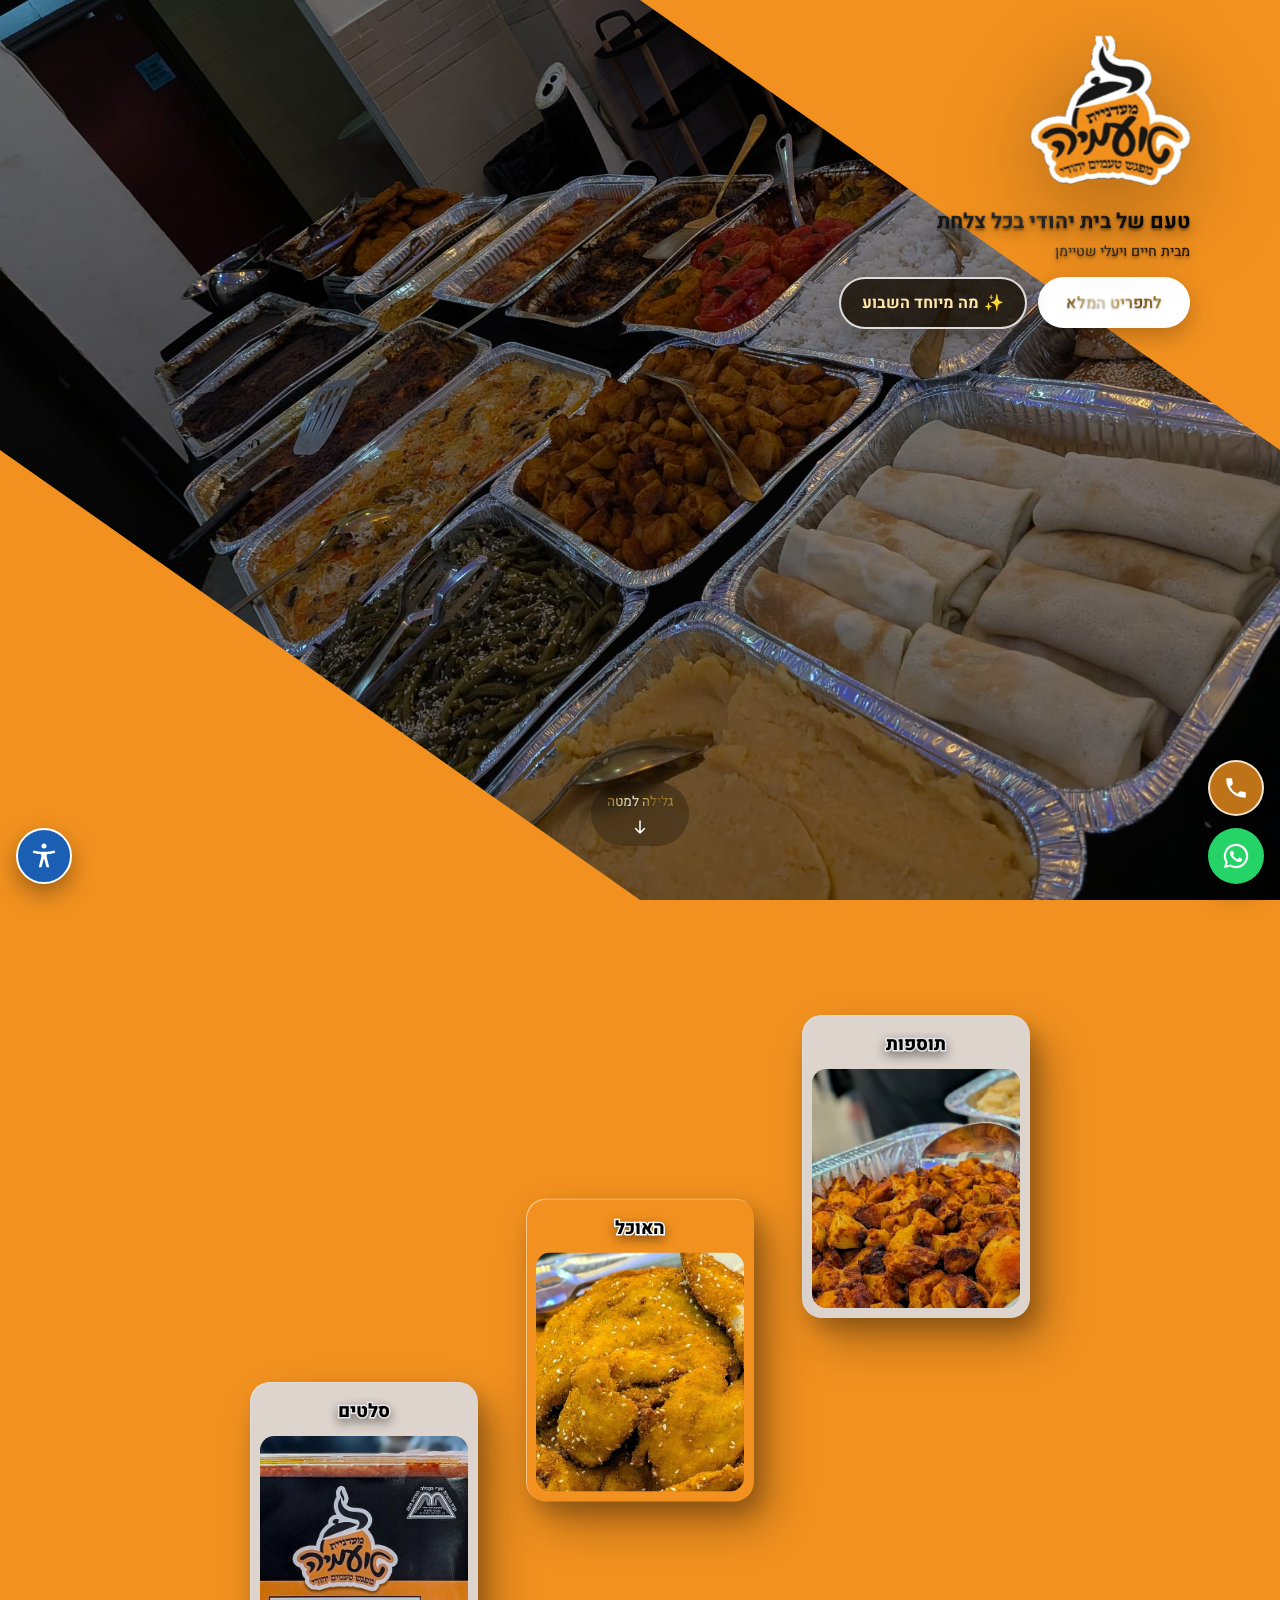
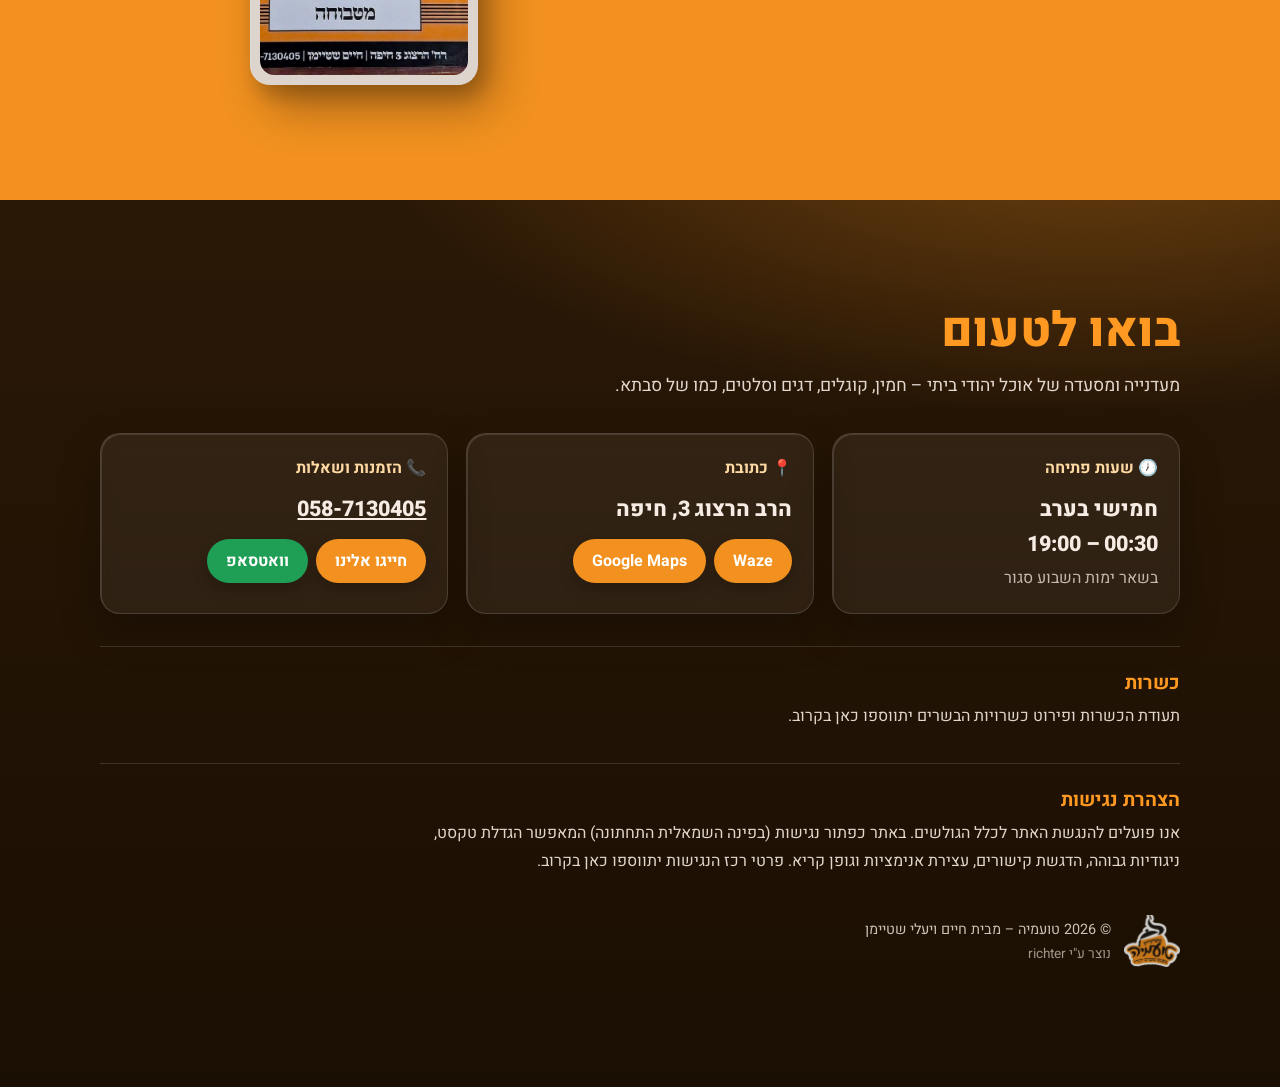
==== index.html @ 944317a4 "Add files via upload" ====
<!doctype html>
<html lang="he" dir="rtl">
<head>
  <meta charset="UTF-8" />
  <meta name="viewport" content="width=device-width, initial-scale=1, viewport-fit=cover" />
  <title>טועמיה | מעדנייה ומסעדה – טעם של בית יהודי, חיפה</title>
  <meta name="description" content="טועמיה – מעדנייה ומסעדה בחיפה. חמין, קוגלים, דגים, הרינג וסלטים ביתיים. פתוח בחמישי בערב 19:00–00:30, הרב הרצוג 3 חיפה." />
  <meta name="theme-color" content="#bf7318" />

  <!-- Share preview (WhatsApp / Facebook). Once the site has a domain, change
       og:image to a full address, e.g. https://example.co.il/img-og-image.jpg -->
  <meta property="og:type" content="restaurant" />
  <meta property="og:locale" content="he_IL" />
  <meta property="og:site_name" content="טועמיה" />
  <meta property="og:title" content="טועמיה – טעם של בית יהודי בכל צלחת" />
  <meta property="og:description" content="חמין, קוגלים, דגים וסלטים ביתיים. חמישי בערב 19:00–00:30 · הרב הרצוג 3, חיפה" />
  <meta property="og:image" content="img-og-image.jpg" />
  <meta property="og:image:width" content="1200" />
  <meta property="og:image:height" content="630" />
  <meta name="twitter:card" content="summary_large_image" />

  <link rel="icon" type="image/png" sizes="32x32" href="img-favicon-32.png" />
  <link rel="icon" type="image/png" sizes="192x192" href="img-icon-192.png" />
  <link rel="apple-touch-icon" href="img-apple-touch-icon.png" />

  <link rel="preconnect" href="https://fonts.googleapis.com" />
  <link rel="preconnect" href="https://fonts.gstatic.com" crossorigin />
  <link href="https://fonts.googleapis.com/css2?family=Heebo:wght@400;500;600;700;800&display=swap" rel="stylesheet" />
  <link rel="stylesheet" href="style.css" />

  <!-- Apply the saved language + accessibility choices before first paint, so
       the page never flashes in the wrong language / text size. -->
  <script>
    (function () {
      try {
        var lang = localStorage.getItem("toameya-lang");
        if (lang === "en") {
          document.documentElement.lang = "en";
          document.documentElement.dir = "ltr";
        }
        var a11y = JSON.parse(localStorage.getItem("toameya-a11y") || "{}");
        var root = document.documentElement;
        if (a11y.size) root.setAttribute("data-text-size", String(a11y.size));
        ["contrast", "links", "motion", "readable"].forEach(function (k) {
          if (a11y[k]) root.classList.add("a11y-" + k);
        });
      } catch (e) {}
    })();
  </script>

  <script type="application/ld+json">
  {
    "@context": "https://schema.org",
    "@type": "Restaurant",
    "name": "טועמיה – מעדנייה ומסעדה",
    "alternateName": "Toameya",
    "slogan": "טעם של בית יהודי בכל צלחת",
    "image": "img-og-image.jpg",
    "logo": "img-logo.png",
    "telephone": "+972-58-713-0405",
    "servesCuisine": ["Jewish", "Israeli", "Kosher"],
    "address": {
      "@type": "PostalAddress",
      "streetAddress": "הרב הרצוג 3",
      "addressLocality": "חיפה",
      "addressCountry": "IL"
    },
    "openingHoursSpecification": [
      { "@type": "OpeningHoursSpecification", "dayOfWeek": "Thursday", "opens": "19:00", "closes": "23:59" },
      { "@type": "OpeningHoursSpecification", "dayOfWeek": "Friday", "opens": "00:00", "closes": "00:30" }
    ],
    "hasMenu": "index.html#food"
  }
  </script>
</head>
<body>

  <a class="skip-link" href="#main" data-i18n="skip">דלג לתוכן הראשי</a>

  <header class="site-nav" id="siteNav">
    <button type="button" class="site-nav__hamburger" id="navHamburger" aria-label="תפריט ניווט" data-i18n-attr="aria-label:navMenu" aria-expanded="false" aria-controls="navDrawer">
      <span></span>
      <span></span>
      <span></span>
    </button>

    <div class="site-nav__actions">
      <button type="button" class="nav-icon-btn" id="searchOpen" aria-label="חיפוש מנה" data-i18n-attr="aria-label:searchOpen" aria-haspopup="dialog">
        <svg width="22" height="22" viewBox="0 0 24 24" fill="none" aria-hidden="true"><circle cx="11" cy="11" r="7" stroke="currentColor" stroke-width="2"/><path d="m20 20-4-4" stroke="currentColor" stroke-width="2" stroke-linecap="round"/></svg>
      </button>
      <button type="button" class="nav-lang-btn" data-lang-toggle aria-label="Switch to English" lang="en">EN</button>
    </div>
  </header>

  <!-- Lives outside the hero so it can detach from the page's normal scroll
       and fly (fixed position, JS-driven transform) from its hero spot up
       to the nav bar as you scroll. Click = back to the top. -->
  <a class="flying-logo" id="flyingLogo" href="#top" aria-label="טועמיה – חזרה לראש העמוד" data-i18n-attr="aria-label:logoHome">
    <img src="img-logo.png" alt="" width="451" height="424" />
  </a>

  <main id="main">

    <section class="hero" id="top">
      <img
        class="hero__image"
        src="img-hero-buffet.jpg"
        alt="מבחר מנות ממטבח טועמיה - אורז, ירקות, בשרים ותוספות"
        data-i18n-attr="alt:heroAlt"
      />

      <div class="hero__panel hero__panel--leave" aria-hidden="true"></div>
      <div class="hero__panel hero__panel--stay" aria-hidden="true"></div>

      <div class="hero__content">
        <div class="hero__logo-anchor" id="heroLogoAnchor" aria-hidden="true"></div>
        <h1 class="visually-hidden" data-i18n="siteName">טועמיה – מעדנייה ומסעדה</h1>
        <p class="hero__quote text-glass-black" data-i18n="heroQuote">טעם של בית יהודי בכל צלחת</p>
        <p class="hero__credit text-glass-black" data-i18n="heroCredit">מבית חיים ויעלי שטיימן</p>
        <div class="hero__buttons">
          <a class="hero__cta" href="#highlights"><span class="text-glass-gold" data-i18n="heroCta">לתפריט המלא</span></a>
          <button type="button" class="hero__special" id="specialBtn" data-drawer-trigger data-title="מה מיוחד השבוע" data-body="">
            <span aria-hidden="true">✨</span> <span data-i18n="specialBtn">מה מיוחד השבוע</span>
          </button>
        </div>
      </div>

      <a class="hero__scroll" href="#highlights" aria-label="גלילה לתפריט" data-i18n-attr="aria-label:scrollAria">
        <span class="text-glass-gold" data-i18n="scrollDown">גלילה למטה</span>
        <svg width="18" height="18" viewBox="0 0 24 24" fill="none" aria-hidden="true">
          <path d="M12 4v16m0 0-6-6m6 6 6-6" stroke="currentColor" stroke-width="2" stroke-linecap="round" stroke-linejoin="round"/>
        </svg>
      </a>
    </section>

    <section class="card-fan" id="highlights" aria-labelledby="highlightsTitle">
      <h2 class="visually-hidden" id="highlightsTitle" data-i18n="ourMenus">התפריטים שלנו</h2>
      <img class="card-fan__bg" src="img-venue.jpg" alt="" aria-hidden="true" />
      <div class="card-fan__overlay" aria-hidden="true"></div>

      <div class="card-fan__panel card-fan__panel--tl" aria-hidden="true"></div>
      <div class="card-fan__panel card-fan__panel--br" aria-hidden="true"></div>

      <img class="card-fan__logo" src="img-logo.png" alt="" aria-hidden="true" />

      <div class="card-fan__stack reveal">
        <a class="card-fan__card card-fan__card--side card-fan__card--right" href="#extras" data-menu-open="extras">
          <img class="card-fan__photo" src="menu-roast-potatoes.jpg" alt="" loading="lazy" />
          <span class="card-fan__label" data-i18n="menu_extras">תוספות</span>
        </a>

        <a class="card-fan__card card-fan__card--main" href="#food" data-menu-open="food">
          <img class="card-fan__photo" src="menu-schnitzel.jpg" alt="" loading="lazy" />
          <span class="card-fan__label" data-i18n="menu_food">האוכל</span>
        </a>

        <a class="card-fan__card card-fan__card--side card-fan__card--left" href="#salads" data-menu-open="salads">
          <img class="card-fan__photo" src="menu-matbucha.jpg" alt="" loading="lazy" />
          <span class="card-fan__label" data-i18n="menu_salads">סלטים</span>
        </a>
      </div>
    </section>

    <section class="info" id="about" aria-labelledby="aboutTitle">
      <div class="info__inner">
        <h2 class="info__title" id="aboutTitle" data-i18n="aboutTitle">בואו לטעום</h2>
        <p class="info__lead" data-i18n="aboutLead">מעדנייה ומסעדה של אוכל יהודי ביתי – חמין, קוגלים, דגים וסלטים, כמו של סבתא.</p>

        <div class="info__grid">
          <article class="info-card">
            <h3 class="info-card__title"><span aria-hidden="true">🕖</span> <span data-i18n="hoursTitle">שעות פתיחה</span></h3>
            <p class="info-card__big" data-i18n="hoursDay">חמישי בערב</p>
            <p class="info-card__big"><bdi dir="ltr">19:00 – 00:30</bdi></p>
            <p class="info-card__note" data-i18n="hoursNote">בשאר ימות השבוע סגור</p>
          </article>

          <article class="info-card">
            <h3 class="info-card__title"><span aria-hidden="true">📍</span> <span data-i18n="addressTitle">כתובת</span></h3>
            <p class="info-card__big" data-i18n="address">הרב הרצוג 3, חיפה</p>
            <div class="info-card__buttons">
              <a class="pill-btn" href="https://waze.com/ul?q=%D7%94%D7%A8%D7%91%20%D7%94%D7%A8%D7%A6%D7%95%D7%92%203%20%D7%97%D7%99%D7%A4%D7%94&amp;navigate=yes" target="_blank" rel="noopener">Waze<span class="visually-hidden" data-i18n="newTab"> (נפתח בחלון חדש)</span></a>
              <a class="pill-btn" href="https://www.google.com/maps/search/?api=1&amp;query=%D7%94%D7%A8%D7%91+%D7%94%D7%A8%D7%A6%D7%95%D7%92+3+%D7%97%D7%99%D7%A4%D7%94" target="_blank" rel="noopener">Google Maps<span class="visually-hidden" data-i18n="newTab"> (נפתח בחלון חדש)</span></a>
            </div>
          </article>

          <article class="info-card">
            <h3 class="info-card__title"><span aria-hidden="true">📞</span> <span data-i18n="contactTitle">הזמנות ושאלות</span></h3>
            <p class="info-card__big"><a href="tel:+972587130405" dir="ltr">058-7130405</a></p>
            <div class="info-card__buttons">
              <a class="pill-btn" href="tel:+972587130405" data-i18n="callUs">חייגו אלינו</a>
              <a class="pill-btn pill-btn--wa" href="https://wa.me/972587130405" data-whatsapp target="_blank" rel="noopener" data-i18n="whatsappUs">וואטסאפ</a>
            </div>
          </article>
        </div>

        <div class="info__extra" id="kashrut">
          <h3 class="info__subtitle" data-i18n="kashrutTitle">כשרות</h3>
          <p data-i18n="kashrutText">תעודת הכשרות ופירוט כשרויות הבשרים יתווספו כאן בקרוב.</p>
        </div>

        <div class="info__extra" id="accessibility">
          <h3 class="info__subtitle" data-i18n="a11yStatementTitle">הצהרת נגישות</h3>
          <p data-i18n="a11yStatementText">אנו פועלים להנגשת האתר לכלל הגולשים. באתר כפתור נגישות (בפינה השמאלית התחתונה) המאפשר הגדלת טקסט, ניגודיות גבוהה, הדגשת קישורים, עצירת אנימציות וגופן קריא. פרטי רכז הנגישות יתווספו כאן בקרוב.</p>
        </div>

        <footer class="info__footer">
          <img src="img-logo.png" alt="" class="info__footer-logo" width="64" height="60" loading="lazy" />
          <div>
            <p>© <span id="year">2026</span> <span data-i18n="footerName">טועמיה – מבית חיים ויעלי שטיימן</span></p>
            <p class="info__credit" data-i18n="madeBy">נוצר ע"י richter</p>
          </div>
        </footer>
      </div>
    </section>

  </main>

  <!-- ====================== Full-screen menu window ====================== -->
  <div class="menu-modal" id="menuModal" role="dialog" aria-modal="true" aria-labelledby="menuModalTitle" hidden>
    <div class="menu-modal__panel" id="menuPanel">
      <header class="menu-modal__header">
        <img class="menu-modal__logo" src="img-logo.png" alt="" width="451" height="424" />
        <h2 class="visually-hidden" id="menuModalTitle"></h2>
        <div class="menu-tabs" role="tablist" aria-label="תפריטים" data-i18n-attr="aria-label:menusAria">
          <button type="button" class="menu-tabs__tab" role="tab" id="tab-food" data-tab="food" aria-controls="menuBody" data-i18n="menu_food">האוכל</button>
          <button type="button" class="menu-tabs__tab" role="tab" id="tab-salads" data-tab="salads" aria-controls="menuBody" data-i18n="menu_salads">סלטים</button>
          <button type="button" class="menu-tabs__tab" role="tab" id="tab-extras" data-tab="extras" aria-controls="menuBody" data-i18n="menu_extras">תוספות</button>
        </div>
        <button type="button" class="menu-modal__close" id="menuClose" aria-label="סגירת התפריט" data-i18n-attr="aria-label:closeMenu">&times;</button>
      </header>
      <div class="menu-modal__body" id="menuBody" role="tabpanel" tabindex="-1"></div>
    </div>
  </div>

  <!-- ============================ Search ============================ -->
  <div class="search-dialog" id="searchDialog" role="dialog" aria-modal="true" aria-labelledby="searchTitle" hidden>
    <div class="search-dialog__backdrop" data-search-close></div>
    <div class="search-dialog__panel">
      <div class="search-dialog__row">
        <h2 class="visually-hidden" id="searchTitle" data-i18n="searchTitle">חיפוש מנה</h2>
        <label class="visually-hidden" for="searchInput" data-i18n="searchLabel">שם המנה</label>
        <input type="search" id="searchInput" class="search-dialog__input" placeholder="חפשו מנה… למשל חציל" data-i18n-attr="placeholder:searchPlaceholder" autocomplete="off" />
        <button type="button" class="search-dialog__close" data-search-close aria-label="סגירה" data-i18n-attr="aria-label:close">&times;</button>
      </div>
      <p class="search-dialog__status" id="searchStatus" aria-live="polite"></p>
      <ul class="search-results" id="searchResults"></ul>
    </div>
  </div>

  <!-- Side drawer – used for "what's special this week" -->
  <div class="side-drawer" id="sideDrawer" role="dialog" aria-modal="true" aria-labelledby="sideDrawerTitle" hidden>
    <div class="side-drawer__backdrop" data-drawer-close></div>
    <div class="side-drawer__panel">
      <button type="button" class="side-drawer__close" data-drawer-close aria-label="סגירה" data-i18n-attr="aria-label:close">&times;</button>
      <h3 id="sideDrawerTitle" class="side-drawer__title"></h3>
      <p id="sideDrawerBody" class="side-drawer__body"></p>
    </div>
  </div>

  <!-- Hamburger navigation -->
  <div class="nav-drawer" id="navDrawer" role="dialog" aria-modal="true" aria-label="תפריט ניווט" data-i18n-attr="aria-label:navMenu" hidden>
    <div class="nav-drawer__backdrop" data-nav-close></div>
    <nav class="nav-drawer__panel">
      <button type="button" class="nav-drawer__close" data-nav-close aria-label="סגירה" data-i18n-attr="aria-label:close">&times;</button>
      <ul class="nav-drawer__list">
        <li><a href="#top" data-i18n="nav_home">בית</a></li>
        <li><a href="#food" data-i18n="menu_food">האוכל</a></li>
        <li><a href="#salads" data-i18n="menu_salads">סלטים</a></li>
        <li><a href="#extras" data-i18n="menu_extras">תוספות</a></li>
        <li><a href="#kashrut" data-i18n="nav_kashrut">כשרות</a></li>
        <li><a href="#about" data-i18n="nav_about">אודות ופרטי התקשרות</a></li>
      </ul>
      <div class="nav-drawer__bottom">
        <button type="button" class="pill-btn" data-lang-toggle lang="en">English</button>
        <a class="pill-btn pill-btn--wa" href="https://wa.me/972587130405" data-whatsapp target="_blank" rel="noopener" data-i18n="whatsappUs">וואטסאפ</a>
      </div>
    </nav>
  </div>

  <!-- ===================== Floating contact buttons ===================== -->
  <div class="float-contact">
    <a class="float-btn float-btn--call" href="tel:+972587130405" aria-label="חיוג לטועמיה 058-7130405" data-i18n-attr="aria-label:callAria">
      <svg viewBox="0 0 24 24" width="26" height="26" aria-hidden="true"><path fill="currentColor" d="M6.6 10.8a15.1 15.1 0 0 0 6.6 6.6l2.2-2.2a1 1 0 0 1 1-.25 11.4 11.4 0 0 0 3.6.57 1 1 0 0 1 1 1V20a1 1 0 0 1-1 1A17 17 0 0 1 3 4a1 1 0 0 1 1-1h3.5a1 1 0 0 1 1 1c0 1.25.2 2.45.57 3.6a1 1 0 0 1-.25 1z"/></svg>
    </a>
    <a class="float-btn float-btn--wa" href="https://wa.me/972587130405" data-whatsapp target="_blank" rel="noopener" aria-label="שליחת הודעת וואטסאפ לטועמיה" data-i18n-attr="aria-label:waAria">
      <svg viewBox="0 0 32 32" width="30" height="30" aria-hidden="true"><path fill="currentColor" d="M16 3a13 13 0 0 0-11.2 19.6L3 29l6.6-1.7A13 13 0 1 0 16 3zm0 23.7a10.7 10.7 0 0 1-5.5-1.5l-.4-.2-3.9 1 1-3.8-.3-.4A10.7 10.7 0 1 1 16 26.7zm5.9-8c-.3-.2-1.9-.9-2.2-1s-.5-.2-.7.2-.8 1-1 1.2-.4.2-.7.1a8.7 8.7 0 0 1-4.3-3.8c-.3-.6.3-.5.9-1.7.1-.2 0-.4 0-.5l-1-2.4c-.3-.6-.5-.5-.7-.5h-.6a1.2 1.2 0 0 0-.9.4 3.6 3.6 0 0 0-1.1 2.7 6.3 6.3 0 0 0 1.3 3.3 14.4 14.4 0 0 0 5.5 4.9c2 .9 2.8.9 3.8.8a3.2 3.2 0 0 0 2.1-1.5 2.6 2.6 0 0 0 .2-1.5c-.1-.1-.3-.2-.6-.3z"/></svg>
    </a>
  </div>

  <!-- ======================= Accessibility menu ======================= -->
  <button type="button" class="a11y-btn" id="a11yOpen" aria-label="תפריט נגישות" data-i18n-attr="aria-label:a11yMenu" aria-expanded="false" aria-controls="a11yPanel">
    <svg viewBox="0 0 24 24" width="30" height="30" aria-hidden="true"><circle cx="12" cy="4" r="2" fill="currentColor"/><path fill="currentColor" d="M20.5 7.5c-2.6.7-5.4 1-8.5 1s-5.9-.3-8.5-1l-.5 1.9c2.1.6 4.4 1 6.8 1.1V13l-2 8h2.2l1.8-6.7h.4L14 21h2.2l-2-8v-2.5c2.4-.1 4.7-.5 6.8-1.1z"/></svg>
  </button>
  <div class="a11y-panel" id="a11yPanel" role="dialog" aria-labelledby="a11yTitle" hidden>
    <div class="a11y-panel__head">
      <h2 id="a11yTitle" data-i18n="a11yMenu">תפריט נגישות</h2>
      <button type="button" class="a11y-panel__close" id="a11yClose" aria-label="סגירה" data-i18n-attr="aria-label:close">&times;</button>
    </div>
    <div class="a11y-panel__size" role="group" aria-labelledby="a11ySizeLabel">
      <span id="a11ySizeLabel" data-i18n="a11yTextSize">גודל טקסט</span>
      <div class="a11y-panel__size-btns">
        <button type="button" data-a11y-size="-1" aria-label="הקטנת טקסט" data-i18n-attr="aria-label:a11ySmaller">א-</button>
        <output id="a11ySizeValue" aria-live="polite">100%</output>
        <button type="button" data-a11y-size="1" aria-label="הגדלת טקסט" data-i18n-attr="aria-label:a11yBigger">א+</button>
      </div>
    </div>
    <button type="button" class="a11y-toggle" data-a11y="contrast" aria-pressed="false"><span aria-hidden="true">◐</span> <span data-i18n="a11yContrast">ניגודיות גבוהה</span></button>
    <button type="button" class="a11y-toggle" data-a11y="links" aria-pressed="false"><span aria-hidden="true">🔗</span> <span data-i18n="a11yLinks">הדגשת קישורים</span></button>
    <button type="button" class="a11y-toggle" data-a11y="motion" aria-pressed="false"><span aria-hidden="true">⏸</span> <span data-i18n="a11yMotion">עצירת אנימציות</span></button>
    <button type="button" class="a11y-toggle" data-a11y="readable" aria-pressed="false"><span aria-hidden="true">Aa</span> <span data-i18n="a11yReadable">גופן קריא</span></button>
    <button type="button" class="a11y-reset" id="a11yReset" data-i18n="a11yReset">איפוס הגדרות</button>
    <a class="a11y-panel__statement" href="#accessibility" data-i18n="a11yStatementTitle">הצהרת נגישות</a>
  </div>

  <script src="menu-data.js"></script>
  <script src="i18n.js"></script>
  <script src="main.js"></script>
  <script src="app.js"></script>
</body>
</html>
---- style.css ----
:root {
  --color-brand: #f2911f;
  --color-brand-dark: #bf7318;
  --color-brand-light: #ff9921;
  --color-cream: #f6ece4;
  --color-on-brand: #ffffff;

  --font-body: "Heebo", "Segoe UI", system-ui, sans-serif;

  --hero-split-duration: 1.2s;
  --hero-split-ease: cubic-bezier(0.65, 0, 0.35, 1);
}

* {
  box-sizing: border-box;
}

html,
body {
  margin: 0;
  padding: 0;
  height: 100%;
}

html {
  scroll-behavior: smooth;
  scroll-snap-type: y proximity;
}

@media (prefers-reduced-motion: reduce) {
  html {
    scroll-behavior: auto;
    scroll-snap-type: none;
  }
}

/* Each full-screen section snaps gently into place as you scroll past it. */
.hero,
.card-fan,
.content-page {
  scroll-snap-align: start;
}

/* Sections fade + rise into view the first time they cross into the
   viewport - whether you scroll normally or click a button that scrolls
   to them - so moving to the next section feels like a deliberate
   transition rather than a flat cut. Toggled by IntersectionObserver in
   main.js. */
.reveal {
  opacity: 0;
  transform: translateY(28px);
  transition: opacity 0.8s ease, transform 0.8s ease;
}

.reveal.is-visible {
  opacity: 1;
  transform: translateY(0);
}

@media (prefers-reduced-motion: reduce) {
  .reveal {
    opacity: 1;
    transform: none;
    transition: none;
  }
}

body {
  direction: rtl;
  font-family: var(--font-body);
  background: var(--color-brand-dark);
  color: var(--color-cream);
}

/* ---------- Hero ---------- */

.hero {
  position: relative;
  min-height: 100%;
  overflow: hidden;
  isolation: isolate;
  background: var(--color-brand-dark);
}

.hero__image {
  position: absolute;
  inset: 0;
  width: 100%;
  height: 100%;
  object-fit: cover;
  object-position: 60% 45%;
  z-index: 0;
}

/* Two color panels cover the whole hero on load, then split apart along the
   top-left -> bottom-right diagonal. Both use the same 4-point winding order
   so the browser can interpolate clip-path smoothly between them. */

.hero__panel {
  position: absolute;
  inset: 0;
  z-index: 1;
  will-change: clip-path, transform, opacity;
}

.hero__panel--stay {
  background: var(--color-brand);
  clip-path: polygon(50% 0%, 100% 0%, 100% 50%, 100% 50%);
  animation: heroTearTR var(--hero-split-duration) var(--hero-split-ease) both;
}

.hero__panel--leave {
  background: var(--color-brand);
  clip-path: polygon(0% 50%, 50% 100%, 0% 100%, 0% 100%);
  animation: heroTearBL var(--hero-split-duration) var(--hero-split-ease) both;
}

/* Both panels start as one solid color covering the whole hero, then tear
   apart along the top-left -> bottom-right diagonal: at the halfway point
   they meet exactly on that diagonal (the "rip"), then each one keeps
   retreating into its own corner, opening a diagonal band that reveals the
   photo while a triangle of color stays in both corners. */

@keyframes heroTearTR {
  0% {
    clip-path: polygon(0% 0%, 100% 0%, 100% 100%, 0% 100%);
  }
  50% {
    clip-path: polygon(0% 0%, 100% 0%, 100% 100%, 100% 100%);
  }
  100% {
    clip-path: polygon(50% 0%, 100% 0%, 100% 50%, 100% 50%);
  }
}

@keyframes heroTearBL {
  0% {
    clip-path: polygon(0% 0%, 100% 0%, 100% 100%, 0% 100%);
  }
  50% {
    clip-path: polygon(0% 0%, 100% 100%, 100% 100%, 0% 100%);
  }
  100% {
    clip-path: polygon(0% 50%, 50% 100%, 0% 100%, 0% 100%);
  }
}

@media (prefers-reduced-motion: reduce) {
  .hero__panel--stay,
  .hero__panel--leave {
    animation: none;
  }
  .hero__panel--stay {
    clip-path: polygon(50% 0%, 100% 0%, 100% 50%, 100% 50%);
  }
  .hero__panel--leave {
    clip-path: polygon(0% 50%, 50% 100%, 0% 100%, 0% 100%);
  }
}

/* Content lives inside the triangular panel that stays (top-right),
   clear of the diagonal seam. */

.hero__content {
  position: absolute;
  z-index: 2;
  top: 4%;
  right: 7%;
  width: min(80vw, 30rem);
  text-align: right;
  animation: heroContentIn 0.8s ease-out 0.75s both;
}

@keyframes heroContentIn {
  from {
    opacity: 0;
    transform: translateY(10px);
  }
  to {
    opacity: 1;
    transform: translateY(0);
  }
}

@media (prefers-reduced-motion: reduce) {
  .hero__content {
    animation: none;
  }
}

/* Invisible spacer: reserves the exact spot/size the logo used to occupy
   here, so the layout doesn't shift now that the real logo is a
   fixed-position element (.flying-logo) living outside the hero. Its rect
   is measured in main.js as the animation's start point. */
.hero__logo-anchor {
  width: clamp(110px, 13vw, 160px);
  height: clamp(110px, 13vw, 160px);
  margin: 0 0 0.6rem auto;
  visibility: hidden;
}

/* The real logo: fixed to the viewport so it can detach from normal
   scrolling. Its own CSS position/size here IS the nav-bar target - js/
   main.js computes a transform that starts it at the hero spot (matching
   .hero__logo-anchor) and animates it down to "no transform" (this exact
   spot) as you scroll, then keeps shrinking it slightly further per the
   nav-shrink behavior. */
.flying-logo {
  position: fixed;
  top: 9px;
  right: calc(5% + 46px);
  width: 46px;
  height: auto;
  z-index: 60;
  transform-origin: center;
  filter: drop-shadow(0 6px 14px rgba(0, 0, 0, 0.35));
  pointer-events: none;
  transition: opacity 0.3s ease;
  display: block;
  border-radius: 8px;
}

.flying-logo img {
  display: block;
  width: 100%;
  height: auto;
}

.flying-logo.is-landed {
  pointer-events: auto;
}

/* English (LTR): the hamburger moves to the left edge and the logo takes
   the spot the hamburger had on the right. */
[dir="ltr"] .flying-logo {
  right: 5%;
}

.hero__quote {
  margin: 0 0 0.3rem;
  font-size: clamp(1rem, 1.7vw, 1.3rem);
  font-weight: 700;
}

.hero__credit {
  margin: 0 0 0.9rem;
  font-size: clamp(0.8rem, 1.1vw, 0.95rem);
  font-weight: 500;
  opacity: 0.85;
}

.hero__buttons {
  display: flex;
  flex-wrap: wrap;
  gap: 0.7rem;
  align-items: center;
}

.hero__cta {
  display: inline-block;
  padding: 0.85rem 1.75rem;
  border-radius: 999px;
  background: var(--color-on-brand);
  color: var(--color-brand-dark);
  font-weight: 600;
  text-decoration: none;
  box-shadow: 0 8px 24px rgba(0, 0, 0, 0.25);
  transition: transform 0.2s ease, box-shadow 0.2s ease;
}

.hero__cta:hover,
.hero__cta:focus-visible {
  transform: translateY(-2px);
  box-shadow: 0 10px 28px rgba(0, 0, 0, 0.3);
}

/* A metallic, glassy gold finish for text: a banded gradient (dark gold ->
   pale shine -> dark gold) clipped to the glyphs themselves, so the text
   reads like gold catching the light rather than a flat color. */
.text-glass-gold {
  /* background-IMAGE, not the "background" shorthand - the shorthand would
     reset background-color to transparent too, wiping out a solid button
     background (e.g. .hero__cta) that this class is combined with. */
  background-image: linear-gradient(100deg, #8a6215 0%, #f9df9b 22%, #fffbea 40%, #f2ca63 55%, #8a6215 75%, #d9b34c 100%);
  background-clip: text;
  -webkit-background-clip: text;
  color: transparent;
  -webkit-text-fill-color: transparent;
  text-shadow: 0 1px 2px rgba(0, 0, 0, 0.3);
}

/* A glossy black-glass finish: a dark banded gradient with a faint sheen,
   plus a stacked shadow for real depth against the bright orange page. */
.text-glass-black {
  background-image: linear-gradient(100deg, #000000 0%, #3a3a3a 25%, #1a1a1a 45%, #4a4a4a 65%, #000000 100%);
  background-clip: text;
  -webkit-background-clip: text;
  color: transparent;
  -webkit-text-fill-color: transparent;
  text-shadow: 0 2px 3px rgba(0, 0, 0, 0.5), 0 6px 14px rgba(0, 0, 0, 0.35);
}

.hero__scroll {
  position: absolute;
  z-index: 2;
  bottom: 6%;
  left: 50%;
  translate: -50% 0;
  scale: 1;
  display: flex;
  flex-direction: column;
  align-items: center;
  gap: 0.4rem;
  color: var(--color-on-brand);
  text-decoration: none;
  font-size: 0.85rem;
  font-weight: 500;
  padding: 0.6rem 1rem;
  border-radius: 999px;
  background: rgba(0, 0, 0, 0.25);
  backdrop-filter: blur(4px);
  cursor: pointer;
  transition: scale 0.25s ease, background-color 0.25s ease;
  --bounce-duration: 2.2s;
  --bounce-travel: 6px;
  animation: heroContentIn 0.8s ease-out 1s both,
    heroBounce var(--bounce-duration) ease-in-out 1.8s infinite;
}

.hero__scroll:hover,
.hero__scroll:focus-visible {
  scale: 1.15;
  background: rgba(0, 0, 0, 0.4);
  --bounce-duration: 0.7s;
  --bounce-travel: 10px;
}

.hero__scroll svg {
  transition: translate 0.25s ease;
}

.hero__scroll:hover svg,
.hero__scroll:focus-visible svg {
  translate: 0 3px;
}

@keyframes heroBounce {
  0%,
  100% {
    translate: -50% 0;
  }
  50% {
    translate: -50% var(--bounce-travel);
  }
}

@media (prefers-reduced-motion: reduce) {
  .hero__scroll {
    animation: none;
  }
  .hero__scroll:hover,
  .hero__scroll:focus-visible {
    scale: 1;
  }
}

@media (max-width: 640px) {
  .hero__content {
    top: auto;
    bottom: 17%;
    right: 6%;
    left: 6%;
    width: auto;
    text-align: center;
  }

  .hero__logo-anchor {
    margin-inline: auto;
  }

  .hero__buttons {
    justify-content: center;
  }

  .hero__panel--stay {
    clip-path: polygon(50% 0%, 100% 0%, 100% 50%, 100% 50%);
  }
}

/* ---------- Card fan (highlights) ---------- */

.card-fan {
  position: relative;
  min-height: 100%;
  overflow: hidden;
  display: flex;
  align-items: center;
  justify-content: center;
  isolation: isolate;
}

.card-fan__bg {
  position: absolute;
  inset: 0;
  width: 100%;
  height: 100%;
  object-fit: cover;
  /* Scaled up so the blurred edges are cropped out of view. */
  transform: scale(1.15);
  filter: blur(10px);
  z-index: 0;
}

.card-fan__overlay {
  position: absolute;
  inset: 0;
  z-index: 1;
  background: linear-gradient(
    180deg,
    rgba(191, 115, 24, 0.75) 0%,
    rgba(191, 115, 24, 0.55) 100%
  );
}

/* Same tear effect as the hero, mirrored (opens top-right -> bottom-left
   instead of top-left -> bottom-right). Fully covers the photo by default;
   main.js drives it via clip-path in lockstep with the hero's own
   closing tear, using one shared scroll position for both, so opening and
   closing are always perfectly synced across the two sections. */
.card-fan__panel {
  position: absolute;
  inset: 0;
  z-index: 2;
  background: var(--color-brand);
  clip-path: polygon(0% 0%, 100% 0%, 100% 100%, 0% 100%);
}

@media (prefers-reduced-motion: reduce) {
  .card-fan__panel--tl {
    clip-path: polygon(0% 0%, 50% 0%, 0% 50%, 0% 50%);
  }
  .card-fan__panel--br {
    clip-path: polygon(100% 50%, 100% 50%, 100% 100%, 50% 100%);
  }
}

/* Same spot/size/shadow as the hero's own logo, mirrored to the left.
   Starts stuck against the left edge of the page and, once the section has
   opened (.is-visible, toggled by the IntersectionObserver in main.js),
   springs free and snaps into its resting spot - the overshoot easing is
   what sells the "peeling off / unstuck" feel rather than a plain slide. */
.card-fan__logo {
  position: absolute;
  z-index: 4;
  top: 4%;
  left: 7%;
  width: clamp(110px, 13vw, 160px);
  height: auto;
  filter: drop-shadow(0 6px 14px rgba(0, 0, 0, 0.35));
  transform: translateX(-260%);
  transition: transform 0.9s cubic-bezier(0.34, 1.56, 0.64, 1);
}

.card-fan.is-visible .card-fan__logo {
  transform: translateX(0);
}

@media (prefers-reduced-motion: reduce) {
  .card-fan__logo {
    transform: none;
    transition: none;
  }
}

.card-fan__stack {
  position: relative;
  z-index: 3;
  /* Bigger again so the three corner cards can sit further apart. */
  width: min(98vw, 46rem);
  height: clamp(480px, 56vw, 620px);
}

.card-fan__card {
  position: absolute;
  display: block;
  /* +3% over the previous clamp(179px, 23.1vw, 221px) / clamp(242px, 31.5vw, 294px). */
  width: clamp(184px, 23.8vw, 228px);
  height: clamp(249px, 32.4vw, 303px);
  border: none;
  border-radius: 1.25rem;
  background: var(--color-cream);
  color: var(--color-brand-dark);
  font-family: inherit;
  font-size: 1.1rem;
  font-weight: 600;
  text-decoration: none;
  cursor: pointer;
  scale: 1;
  /* Glassy shadow, directional: light reads as coming from the top-left,
     casting the shadow down toward the bottom-right (positive x/y offsets),
     with a bright inset edge hugging the top-left to match. */
  box-shadow: 16px 24px 46px rgba(0, 0, 0, 0.3), 7px 11px 20px rgba(0, 0, 0, 0.2),
    inset 1px 1px 0 rgba(255, 255, 255, 0.45);
  transition: scale 0.3s ease, box-shadow 0.3s ease, filter 0.3s ease;
}

/* Three separate spots - top-right, center, bottom-left - echoing the same
   diagonal the page's own tear animation opens along. Pushed slightly past
   the stack's own edges (negative insets) for extra separation. */
.card-fan__card--right {
  top: -4%;
  right: -3%;
  z-index: 2;
  filter: brightness(0.9);
}

.card-fan__card--main {
  top: 50%;
  left: 50%;
  translate: -50% -50%;
  z-index: 3;
  background: var(--color-brand);
  color: var(--color-on-brand);
}

.card-fan__card--left {
  bottom: -4%;
  left: -3%;
  z-index: 2;
  filter: brightness(0.9);
}

.card-fan__card--main:hover,
.card-fan__card--main:focus-visible {
  scale: 1.04;
}

.card-fan__card--right:hover,
.card-fan__card--right:focus-visible,
.card-fan__card--left:hover,
.card-fan__card--left:focus-visible {
  scale: 1.05;
  filter: brightness(1);
  z-index: 4;
}

/* Card label: black text with a white outline (stroke behind the fill, so
   it doesn't eat into the letterforms) and a soft shadow behind the whole
   thing, sitting top-center inside the card. */
.card-fan__label {
  position: absolute;
  top: 16px;
  left: 50%;
  translate: -50% 0;
  color: #000;
  font-size: 1.15rem;
  font-weight: 800;
  white-space: nowrap;
  -webkit-text-stroke: 3px #fff;
  paint-order: stroke fill;
  filter: drop-shadow(0 4px 6px rgba(0, 0, 0, 0.45));
}

/* ---------- Content pages (תוספות / האוכל / סלטים) ---------- */
/* Plain placeholder "pages" the three cards navigate to. Minimal on
   purpose - real layout/content still to come once the actual menu items,
   prices etc. are provided (see docs/PLAN.md section 8). */

.content-page {
  position: relative;
  min-height: 100%;
  display: flex;
  align-items: center;
  justify-content: center;
  text-align: center;
  padding: 6rem 1.5rem 2rem;
  background: var(--color-cream);
  color: var(--color-brand-dark);
}

.content-page__title {
  margin: 0 0 0.75rem;
  font-size: clamp(2rem, 5vw, 3rem);
  font-weight: 800;
  color: var(--color-brand);
}

.content-page__placeholder {
  margin: 0;
  font-size: 1.1rem;
  opacity: 0.75;
}

/* Salads page: a real photo of the deli fridge as a full-bleed background,
   with a dark overlay for text contrast (same recipe as .card-fan__bg /
   .card-fan__overlay). */
.content-page--salads {
  background: var(--color-brand-dark);
}

.content-page__bg {
  position: absolute;
  inset: 0;
  width: 100%;
  height: 100%;
  object-fit: cover;
  z-index: 0;
}

.content-page__overlay {
  position: absolute;
  inset: 0;
  z-index: 1;
  background: linear-gradient(180deg, rgba(30, 18, 4, 0.55) 0%, rgba(30, 18, 4, 0.75) 100%);
}

.content-page__body {
  position: relative;
  z-index: 2;
}

.content-page__title--light {
  color: var(--color-on-brand);
}

.content-page__placeholder--light {
  color: var(--color-cream);
  opacity: 0.9;
}

/* ---------- Side drawer ---------- */

.side-drawer {
  position: fixed;
  inset: 0;
  z-index: 100;
}

.side-drawer[hidden] {
  display: none;
}

.side-drawer__backdrop {
  position: absolute;
  inset: 0;
  background: rgba(0, 0, 0, 0.5);
  opacity: 0;
  transition: opacity 0.3s ease;
}

.side-drawer__panel {
  position: absolute;
  top: 0;
  right: 0;
  height: 100%;
  width: min(90vw, 26rem);
  background: var(--color-cream);
  color: var(--color-brand-dark);
  box-shadow: -12px 0 30px rgba(0, 0, 0, 0.3);
  padding: 2rem 1.75rem;
  translate: 100% 0;
  transition: translate 0.35s ease;
  overflow-y: auto;
}

.side-drawer.is-open .side-drawer__backdrop {
  opacity: 1;
}

.side-drawer.is-open .side-drawer__panel {
  translate: 0 0;
}

.side-drawer__close {
  border: none;
  background: transparent;
  font-size: 1.75rem;
  line-height: 1;
  cursor: pointer;
  color: var(--color-brand-dark);
  padding: 0.25rem 0.5rem;
  margin-inline-start: -0.5rem;
}

.side-drawer__title {
  margin: 1rem 0 0.75rem;
  font-size: 1.5rem;
}

.side-drawer__body {
  margin: 0;
  line-height: 1.6;
  opacity: 0.85;
}

/* ---------- Nav drawer (hamburger menu) ---------- */

.nav-drawer {
  position: fixed;
  inset: 0;
  z-index: 100;
}

.nav-drawer[hidden] {
  display: none;
}

.nav-drawer__backdrop {
  position: absolute;
  inset: 0;
  background: rgba(0, 0, 0, 0.5);
  opacity: 0;
  transition: opacity 0.3s ease;
}

.nav-drawer__panel {
  position: absolute;
  top: 0;
  right: 0;
  height: 100%;
  width: min(90vw, 26rem);
  background: var(--color-cream);
  color: var(--color-brand-dark);
  box-shadow: -12px 0 30px rgba(0, 0, 0, 0.3);
  padding: 5rem 1.75rem 2rem;
  translate: 100% 0;
  transition: translate 0.35s ease;
  overflow-y: auto;
}

.nav-drawer.is-open .nav-drawer__backdrop {
  opacity: 1;
}

.nav-drawer.is-open .nav-drawer__panel {
  translate: 0 0;
}

.nav-drawer__close {
  position: absolute;
  top: 1.25rem;
  right: 1.5rem;
  border: none;
  background: transparent;
  font-size: 1.75rem;
  line-height: 1;
  cursor: pointer;
  color: var(--color-brand-dark);
  padding: 0.25rem 0.5rem;
}

.nav-drawer__list {
  list-style: none;
  margin: 0;
  padding: 0;
}

.nav-drawer__list li + li {
  border-top: 1px solid rgba(0, 0, 0, 0.1);
}

.nav-drawer__list a {
  display: block;
  padding: 1.1rem 0.25rem;
  color: var(--color-brand-dark);
  text-decoration: none;
  font-size: 1.15rem;
  font-weight: 600;
  transition: color 0.2s ease, padding-inline-start 0.2s ease;
}

.nav-drawer__list a:hover,
.nav-drawer__list a:focus-visible {
  color: var(--color-brand);
  padding-inline-start: 0.5rem;
}

body.no-scroll {
  overflow: hidden;
}

/* ---------- Sticky nav ---------- */

.site-nav {
  position: fixed;
  inset: 0 0 auto 0;
  z-index: 50;
  height: 64px;
  display: flex;
  align-items: center;
  gap: 14px;
  padding: 0 5%;
  background: rgba(30, 18, 4, 0.32);
  backdrop-filter: blur(20px) saturate(180%);
  -webkit-backdrop-filter: blur(20px) saturate(180%);
  border-bottom: 1px solid rgba(255, 255, 255, 0.2);
  box-shadow: 0 8px 32px rgba(0, 0, 0, 0.25), inset 0 1px 0 rgba(255, 255, 255, 0.15);
  opacity: 0;
  pointer-events: none;
  transition: opacity 0.3s ease;
}

.site-nav.is-visible,
.site-nav:focus-within {
  opacity: 1;
  pointer-events: auto;
}

.site-nav__hamburger {
  width: 32px;
  height: 32px;
  display: flex;
  flex-direction: column;
  align-items: center;
  justify-content: center;
  gap: 6px;
  border: none;
  background: transparent;
  cursor: pointer;
  padding: 0;
}

.site-nav__hamburger span {
  width: 24px;
  height: 2px;
  border-radius: 2px;
  background: var(--color-on-brand);
  transition: transform 0.25s ease, opacity 0.25s ease;
}

.site-nav__hamburger[aria-expanded="true"] span:nth-child(1) {
  transform: translateY(8px) rotate(45deg);
}

.site-nav__hamburger[aria-expanded="true"] span:nth-child(2) {
  opacity: 0;
}

.site-nav__hamburger[aria-expanded="true"] span:nth-child(3) {
  transform: translateY(-8px) rotate(-45deg);
}

@media (prefers-reduced-motion: reduce) {
  .site-nav {
    transition: none;
  }
  .site-nav__hamburger span {
    transition: none;
  }
}

/* ==========================================================================
   v2 (2026-11) – menu windows, search, languages, accessibility, contact
   ========================================================================== */

/* ---------- Helpers ---------- */

.visually-hidden {
  position: absolute !important;
  width: 1px;
  height: 1px;
  padding: 0;
  margin: -1px;
  overflow: hidden;
  clip: rect(0 0 0 0);
  white-space: nowrap;
  border: 0;
}

.skip-link {
  position: fixed;
  top: 8px;
  inset-inline-start: 8px;
  z-index: 300;
  padding: 0.7rem 1.1rem;
  border-radius: 10px;
  background: #000;
  color: #fff;
  font-weight: 700;
  text-decoration: none;
  transform: translateY(-150%);
  transition: transform 0.2s ease;
}

.skip-link:focus {
  transform: translateY(0);
}

:focus-visible {
  outline: 3px solid #ffd166;
  outline-offset: 3px;
}

html {
  scroll-padding-top: 72px;
}

/* Every button-like control "lifts" slightly on hover / keyboard focus. */
.pill-btn,
.nav-icon-btn,
.nav-lang-btn,
.site-nav__hamburger,
.hero__special,
.menu-tabs__tab,
.menu-sections__chip,
.menu-modal__close,
.float-btn,
.a11y-btn,
.a11y-toggle,
.a11y-reset,
.a11y-panel__size-btns button,
.search-result,
.nav-drawer__bottom .pill-btn {
  transition: transform 0.2s ease, background-color 0.2s ease, box-shadow 0.2s ease, color 0.2s ease;
}

.pill-btn:hover,
.pill-btn:focus-visible,
.nav-icon-btn:hover,
.nav-icon-btn:focus-visible,
.nav-lang-btn:hover,
.nav-lang-btn:focus-visible,
.site-nav__hamburger:hover,
.site-nav__hamburger:focus-visible,
.hero__special:hover,
.hero__special:focus-visible,
.menu-tabs__tab:hover,
.menu-tabs__tab:focus-visible,
.menu-sections__chip:hover,
.menu-sections__chip:focus-visible,
.menu-modal__close:hover,
.menu-modal__close:focus-visible,
.float-btn:hover,
.float-btn:focus-visible,
.a11y-btn:hover,
.a11y-btn:focus-visible,
.a11y-toggle:hover,
.a11y-toggle:focus-visible,
.a11y-reset:hover,
.a11y-reset:focus-visible,
.a11y-panel__size-btns button:hover,
.a11y-panel__size-btns button:focus-visible,
.search-result:hover,
.search-result:focus-visible {
  transform: scale(1.06);
}

.pill-btn {
  display: inline-flex;
  align-items: center;
  justify-content: center;
  gap: 0.4rem;
  min-height: 44px;
  padding: 0.55rem 1.2rem;
  border: none;
  border-radius: 999px;
  background: var(--color-brand);
  color: #fff;
  font: inherit;
  font-weight: 700;
  text-decoration: none;
  cursor: pointer;
  box-shadow: 0 6px 16px rgba(0, 0, 0, 0.2);
}

.pill-btn--wa {
  background: #1f9e55;
}

/* ---------- Top bar additions ---------- */

.site-nav__actions {
  margin-inline-start: auto;
  display: flex;
  align-items: center;
  gap: 8px;
}

/* In English the logo sits at the far right, so keep the buttons clear of it. */
[dir="ltr"] .site-nav__actions {
  margin-inline-end: 58px;
}

.nav-icon-btn,
.nav-lang-btn {
  display: inline-flex;
  align-items: center;
  justify-content: center;
  min-width: 44px;
  height: 44px;
  padding: 0 0.6rem;
  border: 1px solid rgba(255, 255, 255, 0.35);
  border-radius: 999px;
  background: rgba(255, 255, 255, 0.08);
  color: #fff;
  font: inherit;
  font-weight: 800;
  font-size: 0.95rem;
  cursor: pointer;
}

.site-nav__hamburger {
  width: 44px;
  height: 44px;
}

/* ---------- Hero: special-of-the-week button ---------- */

.hero__special {
  display: inline-flex;
  align-items: center;
  gap: 0.35rem;
  min-height: 44px;
  padding: 0.75rem 1.3rem;
  border: 2px solid rgba(255, 255, 255, 0.85);
  border-radius: 999px;
  background: rgba(20, 12, 2, 0.78);
  color: #ffe7a8;
  font: inherit;
  font-weight: 700;
  cursor: pointer;
  box-shadow: 0 8px 24px rgba(0, 0, 0, 0.25);
}

/* ---------- Card fan: real food photos on the cards ---------- */

.card-fan__photo {
  position: absolute;
  inset: 54px 10px 10px;
  width: calc(100% - 20px);
  height: calc(100% - 64px);
  object-fit: cover;
  border-radius: 0.9rem;
  box-shadow: inset 0 0 0 1px rgba(0, 0, 0, 0.08);
}

@media (max-width: 640px) {
  .card-fan {
    padding: 84px 0 40px;
  }

  .card-fan__stack {
    width: 100vw;
    height: 560px;
  }

  .card-fan__card {
    width: min(44vw, 170px);
    height: min(59vw, 228px);
  }

  .card-fan__card--right {
    top: 0;
    right: 5%;
  }

  .card-fan__card--left {
    bottom: 0;
    left: 5%;
  }

  .card-fan__logo {
    top: 84px;
    width: 96px;
  }
}

/* ---------- About / info section ---------- */

.info {
  position: relative;
  min-height: 100%;
  padding: 96px 1.25rem 120px;
  background:
    radial-gradient(1200px 500px at 85% -10%, rgba(242, 145, 31, 0.35), transparent 60%),
    linear-gradient(180deg, #2a1806 0%, #1a0f03 100%);
  color: var(--color-cream);
  scroll-snap-align: start;
}

.info__inner {
  max-width: 1080px;
  margin: 0 auto;
}

.info__title {
  margin: 0 0 0.4rem;
  font-size: clamp(2rem, 5vw, 3rem);
  font-weight: 800;
  color: var(--color-brand-light);
}

.info__lead {
  margin: 0 0 2rem;
  max-width: 40rem;
  font-size: 1.1rem;
  line-height: 1.6;
  opacity: 0.9;
}

.info__grid {
  display: grid;
  grid-template-columns: repeat(auto-fit, minmax(240px, 1fr));
  gap: 1.1rem;
}

.info-card {
  padding: 1.4rem 1.3rem;
  border-radius: 1.25rem;
  background: rgba(255, 255, 255, 0.06);
  border: 1px solid rgba(255, 255, 255, 0.14);
  box-shadow: 0 16px 40px rgba(0, 0, 0, 0.25), inset 1px 1px 0 rgba(255, 255, 255, 0.12);
  backdrop-filter: blur(6px);
}

.info-card__title {
  margin: 0 0 0.8rem;
  font-size: 1rem;
  font-weight: 700;
  color: #ffd9a3;
}

.info-card__big {
  margin: 0 0 0.2rem;
  font-size: 1.35rem;
  font-weight: 800;
}

.info-card__big a {
  color: inherit;
}

.info-card__note {
  margin: 0.4rem 0 0;
  opacity: 0.75;
}

.info-card__buttons {
  display: flex;
  flex-wrap: wrap;
  gap: 0.5rem;
  margin-top: 0.9rem;
}

.info__extra {
  margin-top: 2rem;
  padding-top: 1.4rem;
  border-top: 1px solid rgba(255, 255, 255, 0.14);
  scroll-margin-top: 90px;
}

.info__subtitle {
  margin: 0 0 0.4rem;
  font-size: 1.2rem;
  color: var(--color-brand-light);
}

.info__extra p {
  margin: 0;
  max-width: 48rem;
  line-height: 1.7;
  opacity: 0.9;
}

.info__footer {
  display: flex;
  align-items: center;
  gap: 0.8rem;
  margin-top: 2.5rem;
  opacity: 0.8;
  font-size: 0.9rem;
}

.info__footer-logo {
  width: 56px;
  height: auto;
}

/* ---------- Full-screen menu window ---------- */

.menu-modal {
  position: fixed;
  inset: 0;
  z-index: 120;
}

.menu-modal[hidden] {
  display: none;
}

.menu-modal__panel {
  position: absolute;
  inset: 0;
  display: flex;
  flex-direction: column;
  background:
    radial-gradient(900px 420px at 90% -5%, rgba(242, 145, 31, 0.28), transparent 60%),
    linear-gradient(180deg, #24150a 0%, #160d04 100%);
  color: var(--color-cream);
  opacity: 0;
  transition: clip-path 0.5s cubic-bezier(0.65, 0, 0.35, 1), opacity 0.25s ease;
}

.menu-modal.is-open .menu-modal__panel {
  opacity: 1;
}

.menu-modal__header {
  flex: none;
  display: flex;
  align-items: center;
  gap: 12px;
  padding: 10px 5%;
  padding-top: max(10px, env(safe-area-inset-top));
  min-height: 64px;
  background: rgba(30, 18, 4, 0.55);
  backdrop-filter: blur(16px) saturate(160%);
  border-bottom: 1px solid rgba(255, 255, 255, 0.15);
}

.menu-modal__logo {
  width: 44px;
  height: auto;
  flex: none;
  filter: drop-shadow(0 4px 10px rgba(0, 0, 0, 0.4));
}

.menu-tabs {
  display: flex;
  gap: 6px;
  flex: 1;
  justify-content: center;
  min-width: 0;
}

.menu-tabs__tab {
  min-height: 44px;
  padding: 0.45rem 1.1rem;
  border: 1px solid rgba(255, 255, 255, 0.25);
  border-radius: 999px;
  background: transparent;
  color: var(--color-cream);
  font: inherit;
  font-weight: 700;
  font-size: 1rem;
  cursor: pointer;
  white-space: nowrap;
}

.menu-tabs__tab[aria-selected="true"] {
  background: var(--color-brand);
  border-color: var(--color-brand);
  color: #fff;
  box-shadow: 0 6px 18px rgba(242, 145, 31, 0.35);
}

.menu-modal__close {
  flex: none;
  width: 44px;
  height: 44px;
  border: 1px solid rgba(255, 255, 255, 0.3);
  border-radius: 50%;
  background: rgba(255, 255, 255, 0.08);
  color: #fff;
  font-size: 1.8rem;
  line-height: 1;
  cursor: pointer;
}

.menu-modal__body {
  flex: 1;
  overflow-y: auto;
  overscroll-behavior: contain;
  padding: 0 5% 140px;
  outline: none;
}

.menu-sections {
  position: sticky;
  top: 0;
  z-index: 2;
  display: flex;
  justify-content: center;
  gap: 8px;
  padding: 12px 0;
  margin: 0 -5%;
  background: linear-gradient(180deg, rgba(26, 15, 4, 0.96) 70%, rgba(26, 15, 4, 0));
}

.menu-sections__chip {
  display: inline-flex;
  align-items: center;
  min-height: 40px;
  padding: 0.35rem 1rem;
  border-radius: 999px;
  background: rgba(255, 255, 255, 0.1);
  border: 1px solid rgba(255, 255, 255, 0.2);
  color: var(--color-cream);
  font-weight: 700;
  text-decoration: none;
}

.menu-section {
  max-width: 1240px;
  margin: 0 auto;
  padding-top: 18px;
}

.menu-section__title {
  margin: 0.6rem 0 1rem;
  font-size: clamp(1.5rem, 3.5vw, 2.1rem);
  font-weight: 800;
  color: var(--color-brand-light);
  outline: none;
}

.dish-grid {
  list-style: none;
  margin: 0 0 1.5rem;
  padding: 0;
  display: grid;
  grid-template-columns: repeat(auto-fill, minmax(min(46%, 220px), 1fr));
  gap: clamp(10px, 2vw, 22px);
}

.dish {
  display: flex;
  flex-direction: column;
  border-radius: 1.1rem;
  overflow: hidden;
  background: var(--color-cream);
  color: #2a1806;
  box-shadow: 0 14px 32px rgba(0, 0, 0, 0.35), inset 1px 1px 0 rgba(255, 255, 255, 0.5);
  transition: transform 0.25s ease, box-shadow 0.25s ease;
  scroll-margin-top: 90px;
}

.dish:hover {
  transform: translateY(-4px) scale(1.03);
  box-shadow: 0 20px 40px rgba(0, 0, 0, 0.45);
}

.dish.is-highlighted {
  outline: 4px solid var(--color-brand);
  outline-offset: 3px;
  transform: scale(1.04);
}

.dish__media {
  aspect-ratio: 4 / 3;
  overflow: hidden;
  background: #3a2510;
}

.dish__media img {
  width: 100%;
  height: 100%;
  object-fit: cover;
  display: block;
  transition: transform 0.4s ease;
}

.dish:hover .dish__media img {
  transform: scale(1.06);
}

.dish__text {
  padding: 0.75rem 0.9rem 0.9rem;
}

.dish__name {
  margin: 0;
  font-size: clamp(0.98rem, 1.6vw, 1.1rem);
  font-weight: 800;
  line-height: 1.3;
}

.dish__prices {
  display: flex;
  flex-wrap: wrap;
  gap: 4px 12px;
  margin: 0.45rem 0 0;
  font-weight: 700;
  color: var(--color-brand-dark);
}

.dish__qty {
  font-weight: 500;
  color: #6b4a22;
}

/* While a menu window is open, the page's own bars stay out of the way. */
body.menu-is-open .site-nav,
body.menu-is-open .flying-logo {
  visibility: hidden;
}

/* ---------- Search ---------- */

.search-dialog {
  position: fixed;
  inset: 0;
  z-index: 140;
}

.search-dialog[hidden] {
  display: none;
}

.search-dialog__backdrop {
  position: absolute;
  inset: 0;
  background: rgba(0, 0, 0, 0.6);
  backdrop-filter: blur(4px);
}

.search-dialog__panel {
  position: relative;
  width: min(640px, 92vw);
  max-height: 80vh;
  margin: 10vh auto 0;
  display: flex;
  flex-direction: column;
  padding: 1rem;
  border-radius: 1.25rem;
  background: var(--color-cream);
  color: #2a1806;
  box-shadow: 0 30px 80px rgba(0, 0, 0, 0.5);
}

.search-dialog__row {
  display: flex;
  gap: 8px;
}

.search-dialog__input {
  flex: 1;
  min-width: 0;
  min-height: 52px;
  padding: 0 1rem;
  border: 2px solid var(--color-brand);
  border-radius: 14px;
  background: #fff;
  color: #2a1806;
  font: inherit;
  font-size: 1.15rem;
}

.search-dialog__close {
  width: 52px;
  border: none;
  border-radius: 14px;
  background: #2a1806;
  color: #fff;
  font-size: 1.8rem;
  cursor: pointer;
}

.search-dialog__status {
  margin: 0.7rem 0.3rem 0.4rem;
  font-size: 0.95rem;
  opacity: 0.75;
}

.search-results {
  list-style: none;
  margin: 0;
  padding: 0;
  overflow-y: auto;
}

.search-result {
  width: 100%;
  display: grid;
  grid-template-columns: 64px 1fr;
  grid-template-rows: auto auto;
  column-gap: 12px;
  align-items: center;
  padding: 8px;
  border: none;
  border-radius: 12px;
  background: transparent;
  color: inherit;
  font: inherit;
  text-align: start;
  cursor: pointer;
}

.search-result:hover,
.search-result:focus-visible {
  background: rgba(242, 145, 31, 0.15);
}

.search-result img {
  grid-row: 1 / 3;
  width: 64px;
  height: 48px;
  object-fit: cover;
  border-radius: 8px;
}

.search-result__name {
  font-weight: 800;
}

.search-result__where {
  font-size: 0.85rem;
  opacity: 0.7;
}

/* ---------- Drawers in English (slide from the left) ---------- */

[dir="ltr"] .nav-drawer__panel,
[dir="ltr"] .side-drawer__panel {
  right: auto;
  left: 0;
  translate: -100% 0;
  box-shadow: 12px 0 30px rgba(0, 0, 0, 0.3);
}

[dir="ltr"] .nav-drawer.is-open .nav-drawer__panel,
[dir="ltr"] .side-drawer.is-open .side-drawer__panel {
  translate: 0 0;
}

.nav-drawer__close {
  right: auto;
  inset-inline-end: 1.5rem;
}

.nav-drawer__bottom {
  display: flex;
  flex-wrap: wrap;
  gap: 0.6rem;
  margin-top: 1.5rem;
  padding-top: 1.2rem;
  border-top: 1px solid rgba(0, 0, 0, 0.1);
}

.side-drawer__title {
  color: var(--color-brand-dark);
}

.side-drawer__body {
  font-size: 1.1rem;
  white-space: pre-line;
}

/* ---------- Floating contact buttons (bottom-right) ---------- */

.float-contact {
  position: fixed;
  right: 16px;
  bottom: max(16px, env(safe-area-inset-bottom));
  z-index: 130;
  display: flex;
  flex-direction: column;
  gap: 12px;
}

.float-btn {
  width: 56px;
  height: 56px;
  display: grid;
  place-items: center;
  border-radius: 50%;
  color: #fff;
  box-shadow: 0 10px 24px rgba(0, 0, 0, 0.35);
  text-decoration: none;
}

.float-btn--wa {
  background: #25d366;
}

.float-btn--call {
  background: var(--color-brand-dark);
  border: 2px solid rgba(255, 255, 255, 0.8);
}

/* ---------- Accessibility button + panel (bottom-left) ---------- */

.a11y-btn {
  position: fixed;
  left: 16px;
  bottom: max(16px, env(safe-area-inset-bottom));
  z-index: 130;
  width: 56px;
  height: 56px;
  display: grid;
  place-items: center;
  border: 2px solid #fff;
  border-radius: 50%;
  background: #1a5fb4;
  color: #fff;
  cursor: pointer;
  box-shadow: 0 10px 24px rgba(0, 0, 0, 0.35);
}

.a11y-panel {
  position: fixed;
  left: 16px;
  bottom: calc(max(16px, env(safe-area-inset-bottom)) + 68px);
  z-index: 135;
  width: min(300px, calc(100vw - 32px));
  max-height: calc(100vh - 110px);
  overflow-y: auto;
  padding: 1rem;
  border-radius: 1.1rem;
  background: #fff;
  color: #111;
  box-shadow: 0 24px 60px rgba(0, 0, 0, 0.45);
  display: flex;
  flex-direction: column;
  gap: 0.5rem;
}

.a11y-panel[hidden] {
  display: none;
}

.a11y-panel__head {
  display: flex;
  align-items: center;
  justify-content: space-between;
}

.a11y-panel__head h2 {
  margin: 0;
  font-size: 1.15rem;
}

.a11y-panel__close {
  width: 40px;
  height: 40px;
  border: none;
  border-radius: 50%;
  background: #eee;
  font-size: 1.5rem;
  cursor: pointer;
}

.a11y-panel__size {
  display: flex;
  align-items: center;
  justify-content: space-between;
  gap: 0.5rem;
  padding: 0.4rem 0.2rem;
  font-weight: 700;
}

.a11y-panel__size-btns {
  display: flex;
  align-items: center;
  gap: 6px;
}

.a11y-panel__size-btns button {
  min-width: 44px;
  height: 44px;
  border: 1px solid #1a5fb4;
  border-radius: 10px;
  background: #eef4fc;
  color: #1a5fb4;
  font: inherit;
  font-weight: 800;
  cursor: pointer;
}

.a11y-panel__size-btns output {
  min-width: 3.2em;
  text-align: center;
  font-weight: 700;
}

.a11y-toggle,
.a11y-reset {
  display: flex;
  align-items: center;
  gap: 0.6rem;
  min-height: 46px;
  padding: 0.5rem 0.8rem;
  border: 1px solid #ccd;
  border-radius: 12px;
  background: #f6f7f9;
  color: #111;
  font: inherit;
  font-weight: 600;
  text-align: start;
  cursor: pointer;
}

.a11y-toggle[aria-pressed="true"] {
  background: #1a5fb4;
  border-color: #1a5fb4;
  color: #fff;
}

.a11y-reset {
  justify-content: center;
  background: #fff;
}

.a11y-panel__statement {
  text-align: center;
  color: #1a5fb4;
  font-weight: 700;
  padding: 0.3rem;
}

/* ---------- Accessibility modes ---------- */

html[data-text-size="1"] { font-size: 115%; }
html[data-text-size="2"] { font-size: 130%; }
html[data-text-size="3"] { font-size: 150%; }

html.a11y-motion *,
html.a11y-motion *::before,
html.a11y-motion *::after {
  animation-duration: 0.001ms !important;
  animation-iteration-count: 1 !important;
  transition-duration: 0.001ms !important;
}

html.a11y-motion {
  scroll-behavior: auto;
  scroll-snap-type: none;
}

html.a11y-motion .reveal {
  opacity: 1;
  transform: none;
}

html.a11y-links a,
html.a11y-links button {
  text-decoration: underline !important;
  text-underline-offset: 3px;
  outline: 2px dashed #ffd166;
  outline-offset: 2px;
}

html.a11y-readable body,
html.a11y-readable button,
html.a11y-readable input {
  font-family: Arial, "Segoe UI", sans-serif !important;
  letter-spacing: 0.02em;
  word-spacing: 0.08em;
  line-height: 1.6;
}

html.a11y-contrast .text-glass-gold,
html.a11y-contrast .text-glass-black,
html.a11y-readable .text-glass-gold,
html.a11y-readable .text-glass-black {
  background-image: none;
  -webkit-text-fill-color: currentColor;
  text-shadow: none;
}

html.a11y-contrast .text-glass-black { color: #000; }
html.a11y-contrast .hero__cta .text-glass-gold { color: #000; }
html.a11y-contrast .hero__scroll .text-glass-gold { color: #fff; }

html.a11y-contrast .site-nav,
html.a11y-contrast .menu-modal__header {
  background: #000;
  backdrop-filter: none;
}

html.a11y-contrast .info,
html.a11y-contrast .menu-modal__panel {
  background: #000;
  color: #fff;
}

html.a11y-contrast .info-card {
  background: #000;
  border: 2px solid #fff;
  backdrop-filter: none;
}

html.a11y-contrast .info__title,
html.a11y-contrast .info__subtitle,
html.a11y-contrast .menu-section__title,
html.a11y-contrast .info-card__title {
  color: #ffd166;
}

html.a11y-contrast .dish {
  background: #fff;
  color: #000;
  outline: 2px solid #fff;
}

html.a11y-contrast .dish__prices,
html.a11y-contrast .dish__qty {
  color: #000;
}

html.a11y-contrast .info a:not(.pill-btn) {
  color: #ffd166;
}

html.a11y-contrast .card-fan__overlay {
  background: rgba(0, 0, 0, 0.75);
}

/* ---------- Small screens ---------- */

@media (max-width: 640px) {
  .site-nav {
    padding: 0 4%;
  }

  .flying-logo {
    width: 42px;
    right: calc(4% + 50px);
  }

  [dir="ltr"] .flying-logo {
    right: 4%;
  }

  [dir="ltr"] .site-nav__actions {
    margin-inline-end: 52px;
  }

  .nav-icon-btn,
  .nav-lang-btn {
    min-width: 40px;
    height: 40px;
  }

  .menu-modal__header {
    flex-wrap: wrap;
    gap: 8px;
    padding-inline: 4%;
  }

  .menu-modal__logo {
    width: 38px;
  }

  .menu-tabs {
    order: 3;
    flex-basis: 100%;
  }

  .menu-tabs__tab {
    flex: 1;
    padding: 0.4rem 0.5rem;
  }

  .menu-modal__close {
    margin-inline-start: auto;
  }

  .menu-modal__body {
    padding-inline: 4%;
  }

  .float-btn,
  .a11y-btn {
    width: 52px;
    height: 52px;
  }

  .search-dialog__panel {
    margin-top: 12px;
    max-height: calc(100vh - 24px);
  }
}

/* Sections now live inside <main>, so "100%" no longer means the screen
   height - size them against the viewport directly (svh = the visible
   height on phones, excluding the browser's own bars). */
.hero,
.card-fan {
  min-height: 100vh;
  min-height: 100svh;
}

@media (max-width: 640px) {
  /* On phones the hero text sits over the photo (outside the orange
     corner), so give it its own orange "card" to stay readable. */
  .hero__content {
    padding: 0.9rem 1rem 1.1rem;
    border-radius: 1.25rem;
    background: rgba(242, 145, 31, 0.92);
    box-shadow: 0 14px 34px rgba(0, 0, 0, 0.35);
    backdrop-filter: blur(4px);
  }

  .hero__logo-anchor {
    width: 96px;
    height: 96px;
    margin-top: -64px;
  }

  /* Spread the three cards further apart so none covers another's label. */
  .card-fan__stack {
    height: 700px;
  }
}

/* body was hard-set to RTL; follow the page language instead. */
[dir="ltr"] body {
  direction: ltr;
}

[dir="ltr"] .hero__content {
  text-align: left;
}

[dir="ltr"] .hero__logo-anchor {
  margin: 0 auto 0.6rem 0;
}

@media (max-width: 640px) {
  [dir="ltr"] .hero__content {
    text-align: center;
  }

  [dir="ltr"] .hero__logo-anchor {
    margin: -64px auto 0.6rem;
  }
}

/* Drawers sit above the floating buttons while open. */
.side-drawer,
.nav-drawer {
  z-index: 150;
}

/* Section chip of the part you're currently scrolling through (food window). */
.menu-sections__chip.is-active {
  background: var(--color-brand);
  border-color: var(--color-brand);
  color: #fff;
  box-shadow: 0 6px 18px rgba(242, 145, 31, 0.35);
}

.info__footer p {
  margin: 0;
}

.info__credit {
  margin-top: 0.25rem !important;
  font-size: 0.85rem;
  opacity: 0.75;
}

.toast {
  position: fixed;
  left: 50%;
  bottom: calc(max(16px, env(safe-area-inset-bottom)) + 76px);
  z-index: 200;
  translate: -50% 20px;
  max-width: calc(100vw - 32px);
  padding: 0.8rem 1.2rem;
  border-radius: 14px;
  background: #1a0f03;
  color: #fff;
  font-weight: 700;
  text-align: center;
  box-shadow: 0 14px 34px rgba(0, 0, 0, 0.4);
  opacity: 0;
  pointer-events: none;
  transition: opacity 0.25s ease, translate 0.25s ease;
}

.toast.is-shown {
  opacity: 1;
  translate: -50% 0;
}
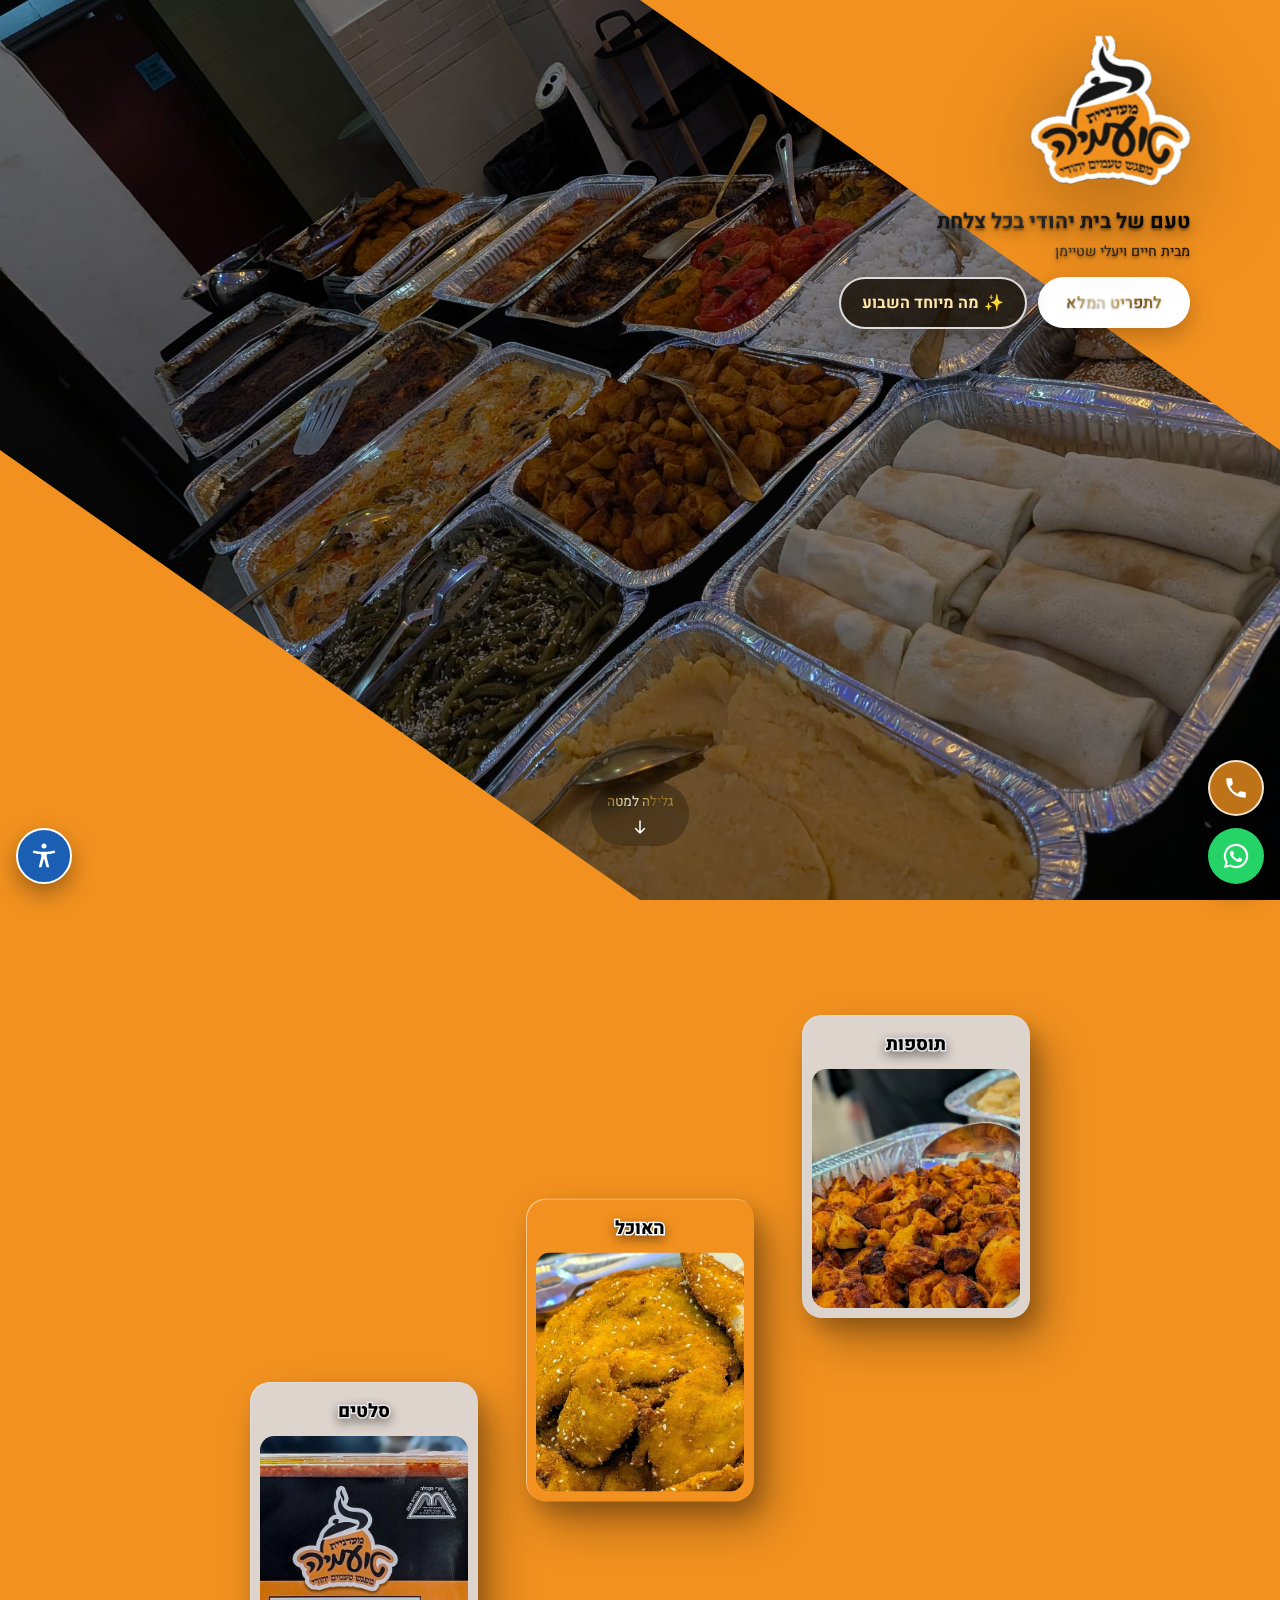
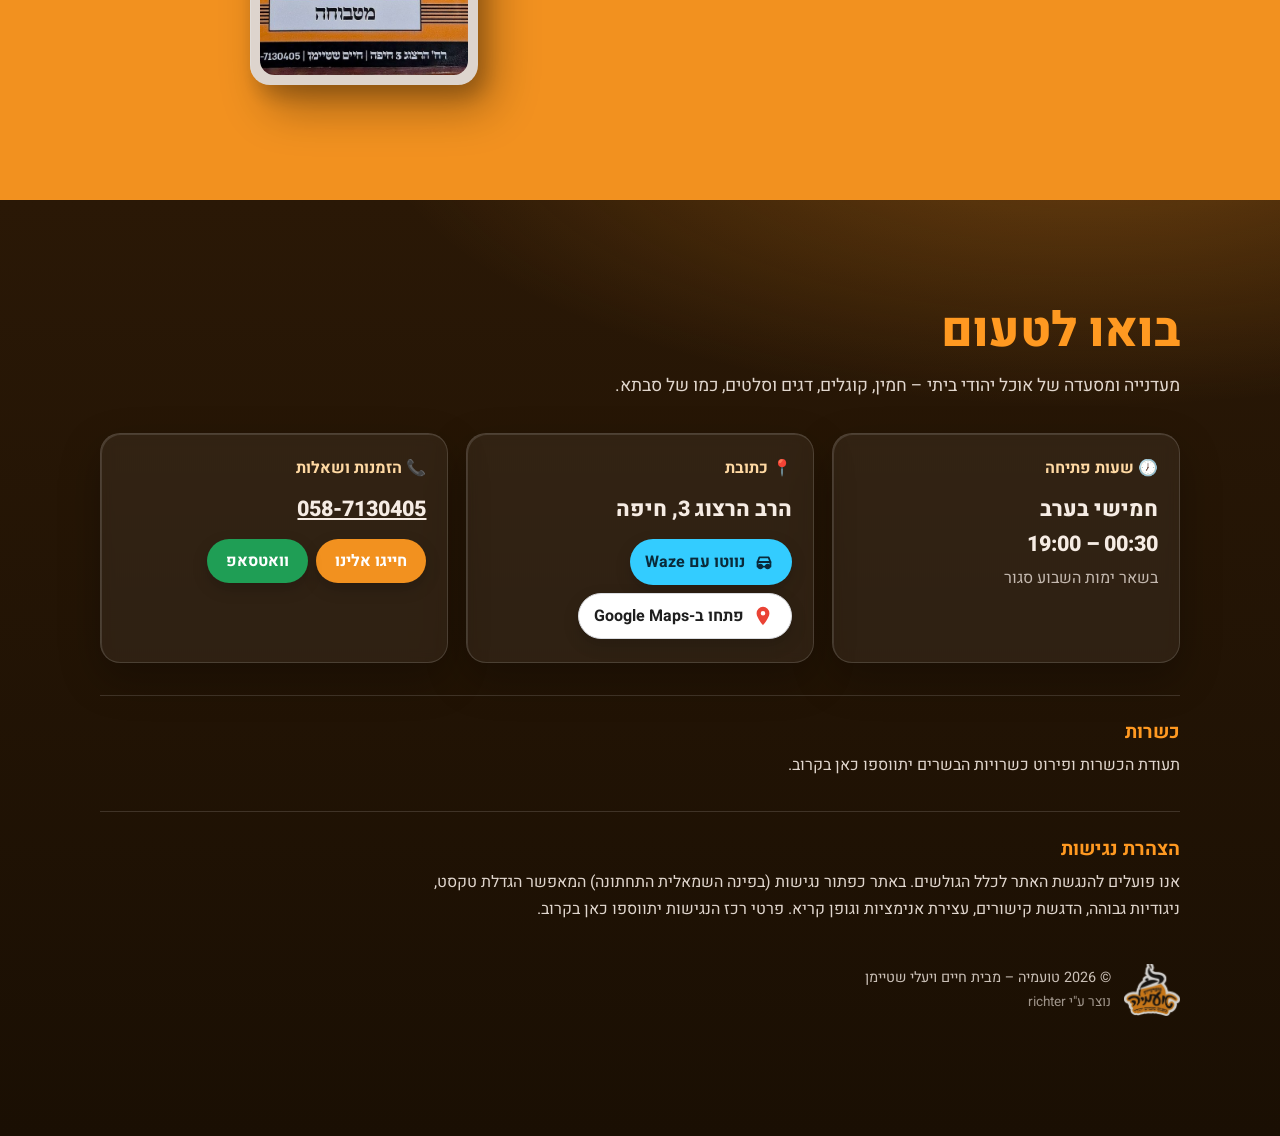
==== commit b67b1f63: "Phone fixes: card sizes, Waze/Google Maps buttons, menu window height" ====
--- a/index.html
+++ b/index.html
@@ -178,8 +178,8 @@
             <h3 class="info-card__title"><span aria-hidden="true">📍</span> <span data-i18n="addressTitle">כתובת</span></h3>
             <p class="info-card__big" data-i18n="address">הרב הרצוג 3, חיפה</p>
             <div class="info-card__buttons">
-              <a class="pill-btn" href="https://waze.com/ul?q=%D7%94%D7%A8%D7%91%20%D7%94%D7%A8%D7%A6%D7%95%D7%92%203%20%D7%97%D7%99%D7%A4%D7%94&amp;navigate=yes" target="_blank" rel="noopener">Waze<span class="visually-hidden" data-i18n="newTab"> (נפתח בחלון חדש)</span></a>
-              <a class="pill-btn" href="https://www.google.com/maps/search/?api=1&amp;query=%D7%94%D7%A8%D7%91+%D7%94%D7%A8%D7%A6%D7%95%D7%92+3+%D7%97%D7%99%D7%A4%D7%94" target="_blank" rel="noopener">Google Maps<span class="visually-hidden" data-i18n="newTab"> (נפתח בחלון חדש)</span></a>
+              <a class="nav-app-btn nav-app-btn--waze" href="https://waze.com/ul?q=%D7%94%D7%A8%D7%91%20%D7%94%D7%A8%D7%A6%D7%95%D7%92%203%20%D7%97%D7%99%D7%A4%D7%94&amp;navigate=yes" target="_blank" rel="noopener"><svg viewBox="0 0 24 24" aria-hidden="true" fill="none" stroke="currentColor" stroke-width="2" stroke-linecap="round" stroke-linejoin="round"><path d="M5 17h14v-5l-2-5H7l-2 5z"/><path d="M5 12h14"/><circle cx="8" cy="17" r="2" fill="currentColor"/><circle cx="16" cy="17" r="2" fill="currentColor"/></svg><span data-i18n="navWaze">נווטו עם Waze</span><span class="visually-hidden" data-i18n="newTab"> (נפתח בחלון חדש)</span></a>
+              <a class="nav-app-btn nav-app-btn--gmaps" href="https://www.google.com/maps/dir/?api=1&amp;destination=%D7%94%D7%A8%D7%91%20%D7%94%D7%A8%D7%A6%D7%95%D7%92%203%20%D7%97%D7%99%D7%A4%D7%94&amp;travelmode=driving" target="_blank" rel="noopener"><svg viewBox="0 0 24 24" aria-hidden="true"><path fill="currentColor" d="M12 2a7 7 0 0 0-7 7c0 5.2 7 13 7 13s7-7.8 7-13a7 7 0 0 0-7-7zm0 9.5A2.5 2.5 0 1 1 12 6.5a2.5 2.5 0 0 1 0 5z"/></svg><span data-i18n="navGmaps">פתחו ב-Google Maps</span><span class="visually-hidden" data-i18n="newTab"> (נפתח בחלון חדש)</span></a>
             </div>
           </article>
 
--- a/style.css
+++ b/style.css
@@ -1974,3 +1974,82 @@
   opacity: 1;
   translate: -50% 0;
 }
+
+/* ---------- v2.1: phone fixes ---------- */
+
+/* "לתפריט המלא" lands at the top of the cards section; size the three
+   cards from the visible screen height so the last one is never cut. */
+@media (max-width: 640px) {
+  .card-fan {
+    --fan-card-h: max(130px, min(59vw, 228px, calc((100svh - 215px) / 3.1)));
+  }
+
+  .card-fan__stack {
+    height: calc(var(--fan-card-h) * 3 + 12px);
+  }
+
+  .card-fan__card {
+    height: var(--fan-card-h);
+    width: calc(var(--fan-card-h) * 0.745);
+  }
+}
+
+/* Navigation buttons: one for Waze, one for Google Maps. */
+.nav-app-btn {
+  display: inline-flex;
+  align-items: center;
+  gap: 0.5rem;
+  min-height: 46px;
+  padding: 0.5rem 1.1rem 0.5rem 0.9rem;
+  border-radius: 999px;
+  font-weight: 700;
+  text-decoration: none;
+  box-shadow: 0 6px 16px rgba(0, 0, 0, 0.18);
+  transition: scale 0.2s ease, box-shadow 0.2s ease;
+}
+
+.nav-app-btn svg {
+  width: 22px;
+  height: 22px;
+  flex: none;
+}
+
+.nav-app-btn:hover,
+.nav-app-btn:focus-visible {
+  scale: 1.06;
+  box-shadow: 0 10px 22px rgba(0, 0, 0, 0.25);
+}
+
+.nav-app-btn--waze {
+  background: #33ccff;
+  color: #0a2a3a;
+}
+
+.nav-app-btn--gmaps {
+  background: #fff;
+  color: #1f1f1f;
+  border: 1px solid #dadce0;
+}
+
+.nav-app-btn--gmaps svg {
+  color: #ea4335;
+}
+
+html.a11y-contrast .nav-app-btn {
+  background: #000;
+  color: #ff0;
+  border: 2px solid #ff0;
+}
+
+/* Menu window: follow the phone's visible height (address bar in or out)
+   and keep the last dishes clear of the home indicator. */
+.menu-modal {
+  height: 100vh;
+  height: 100dvh;
+  bottom: auto;
+}
+
+.menu-modal__body {
+  min-height: 0;
+  padding-bottom: calc(140px + env(safe-area-inset-bottom));
+}
